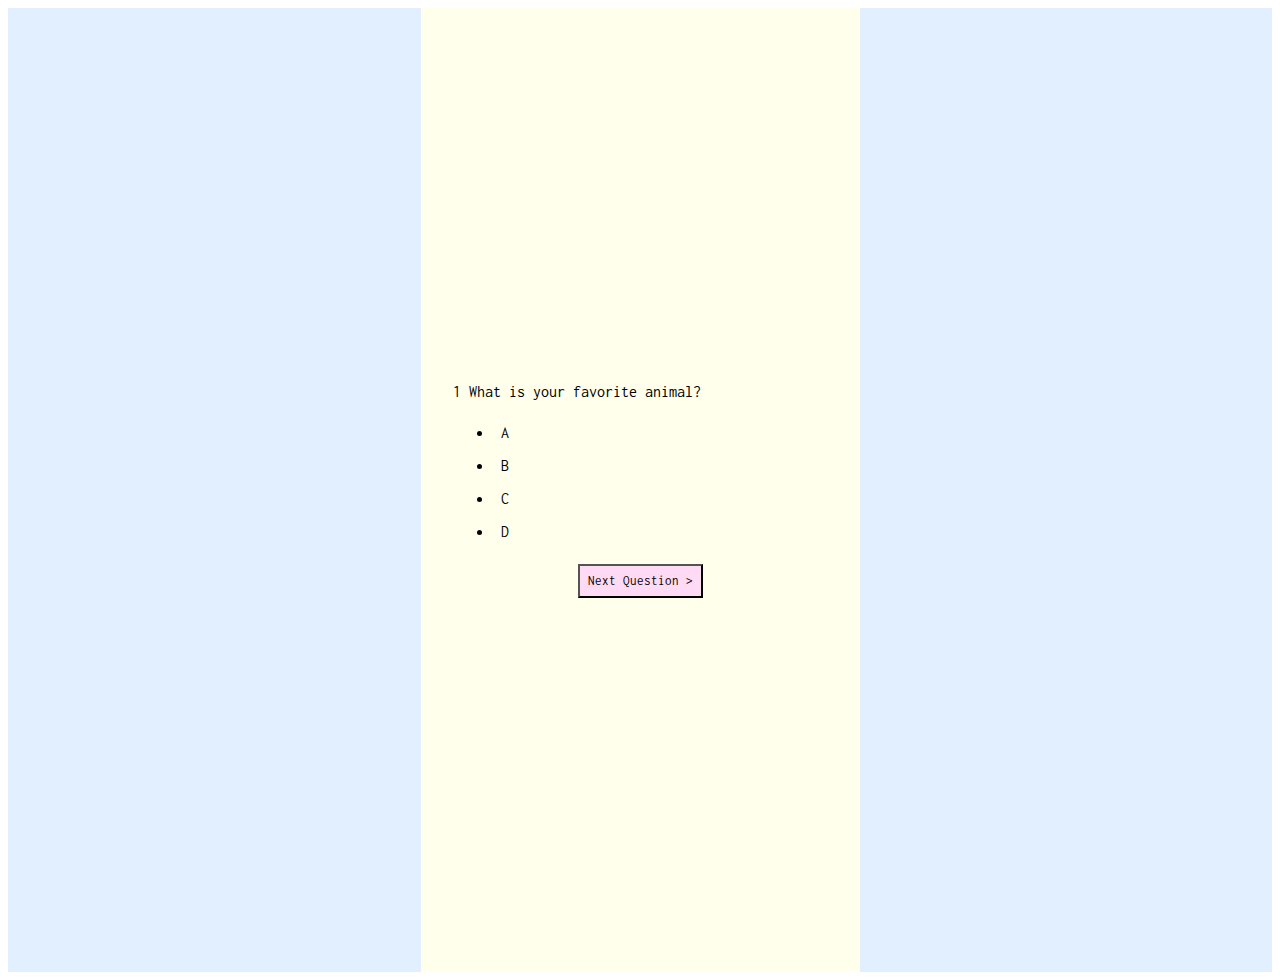
==== question.html @ 6e0f0e80 "added question page but no js" ====
<!DOCTYPE html>
<html lang="en">
<head>
    <meta charset="UTF-8">
    <meta http-equiv="X-UA-Compatible" content="IE=edge">
    <meta name="viewport" content="width=device-width, initial-scale=1.0">
    <title>Quiz in Session</title>
    <link rel="stylesheet" href="style.css">
</head>
<body>
    <div id="background">
        <div class="container">
            <div class="questionSection">
                <div class="counter">1</div>
                <div class="question">What is your favorite animal?</div>
            </div>
            <ul class="answerSection">
                <li class="option"><div>A</div></li>
                <li class="option"><div>B</div></li>
                <li class="option"><div>C</div></li>
                <li class="option"><div>D</div></li>
            </ul>
            <button class="btn">Next Question ></button>
        </div>
    </div>
</body>
</html>
---- style.css ----
@import url('https://fonts.googleapis.com/css2?family=Rubik+Iso&display=swap');
@import url('https://fonts.googleapis.com/css2?family=Inconsolata&display=swap');

:root {
    box-sizing: border-box;
    --heading-font: 'Rubik Iso', cursive;
    --secondary-font: 'Inconsolata', monospace;
}

/* This section is for the homepage */
#background {
    background-color: rgb(226, 239, 255);
}
.container {
    width: 375px;
    margin: auto;
    background-color: rgb(255, 255, 236);
    padding: 2rem;
    height: 100vh;
    display: flex;
    flex-direction: column;
    justify-content: center;
}
.header {
    font-family: var(--heading-font);
    font-size: 50px;
    text-align: center;
}
.welcomeMessage {
    font-family: var(--secondary-font);
    font-size: 13px;
}
.btn {
    color: black;
    font-family: var(--secondary-font);
    background-color: rgb(255, 218, 244);
    padding: 0.5rem;
    width: fit-content;
    align-self: center;
}
.btn a {
    text-decoration: none;
}

/* This section is for each question page */
.questionSection {
    display: flex;
    gap: 0.5rem;
    font-family: var(--secondary-font);
}
.answerSection {
    font-family: var(--secondary-font);
}
.option div {
    padding: 0.5rem;
}
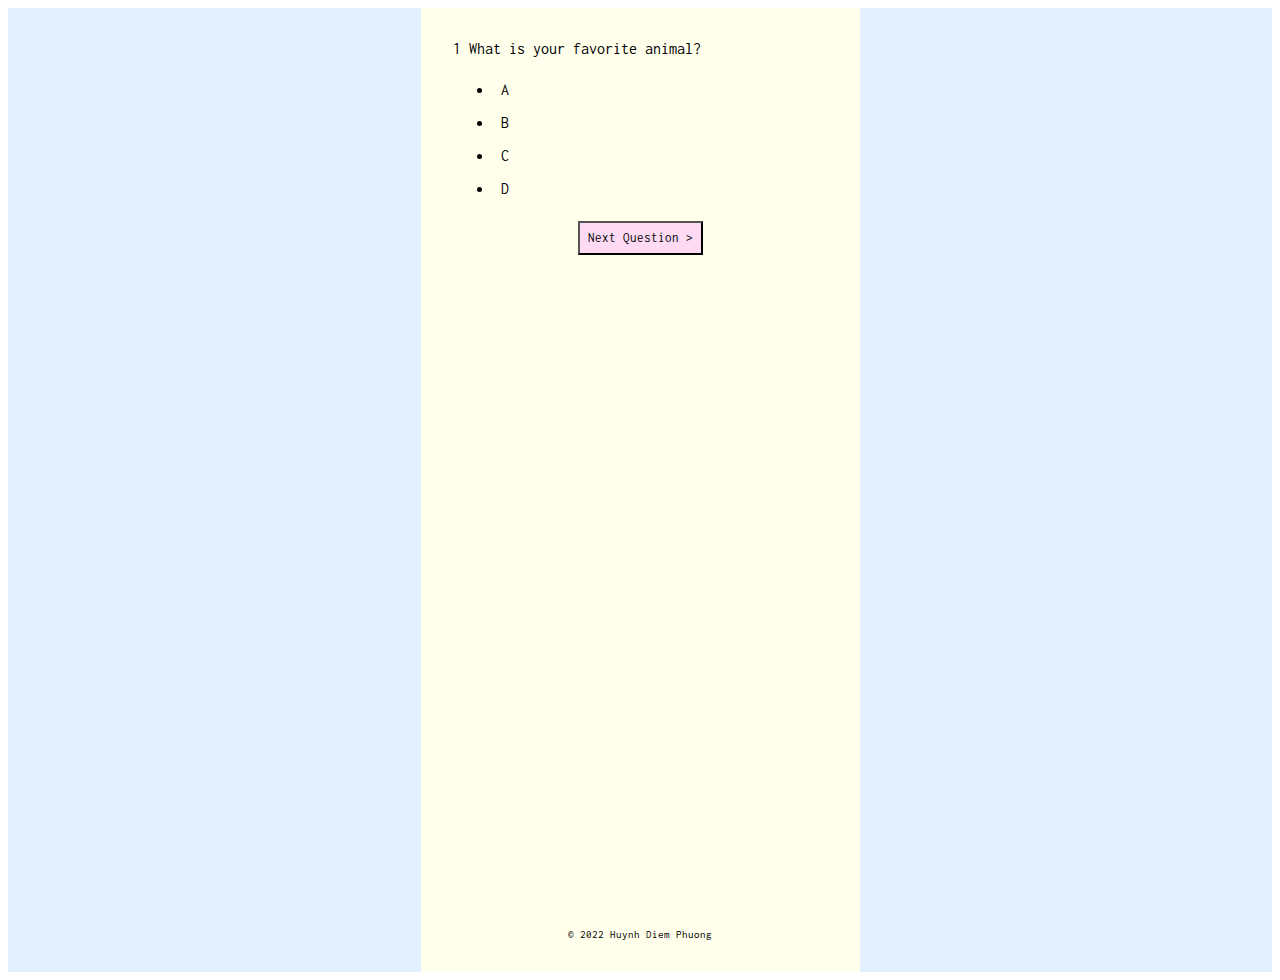
==== commit d9c4066a: "added footer" ====
--- a/question.html
+++ b/question.html
@@ -6,6 +6,7 @@
     <meta name="viewport" content="width=device-width, initial-scale=1.0">
     <title>Quiz in Session</title>
     <link rel="stylesheet" href="style.css">
+    <link rel="icon" href="assets/catsICON.png">
 </head>
 <body>
     <div id="background">
@@ -21,6 +22,7 @@
                 <li class="option"><div>D</div></li>
             </ul>
             <button class="btn">Next Question ></button>
+            <footer class="footer">&copy; 2022 Huynh Diem Phuong</footer>
         </div>
     </div>
 </body>
--- a/style.css
+++ b/style.css
@@ -31,7 +31,6 @@
     font-size: 13px;
 }
 .btn {
-    color: black;
     font-family: var(--secondary-font);
     background-color: rgb(255, 218, 244);
     padding: 0.5rem;
@@ -40,6 +39,13 @@
 }
 .btn a {
     text-decoration: none;
+}
+.footer {
+    font-family: var(--secondary-font);
+    font-size: 11px;
+    position: relative;
+    align-self: center;
+    margin-top: auto;
 }
 
 /* This section is for each question page */
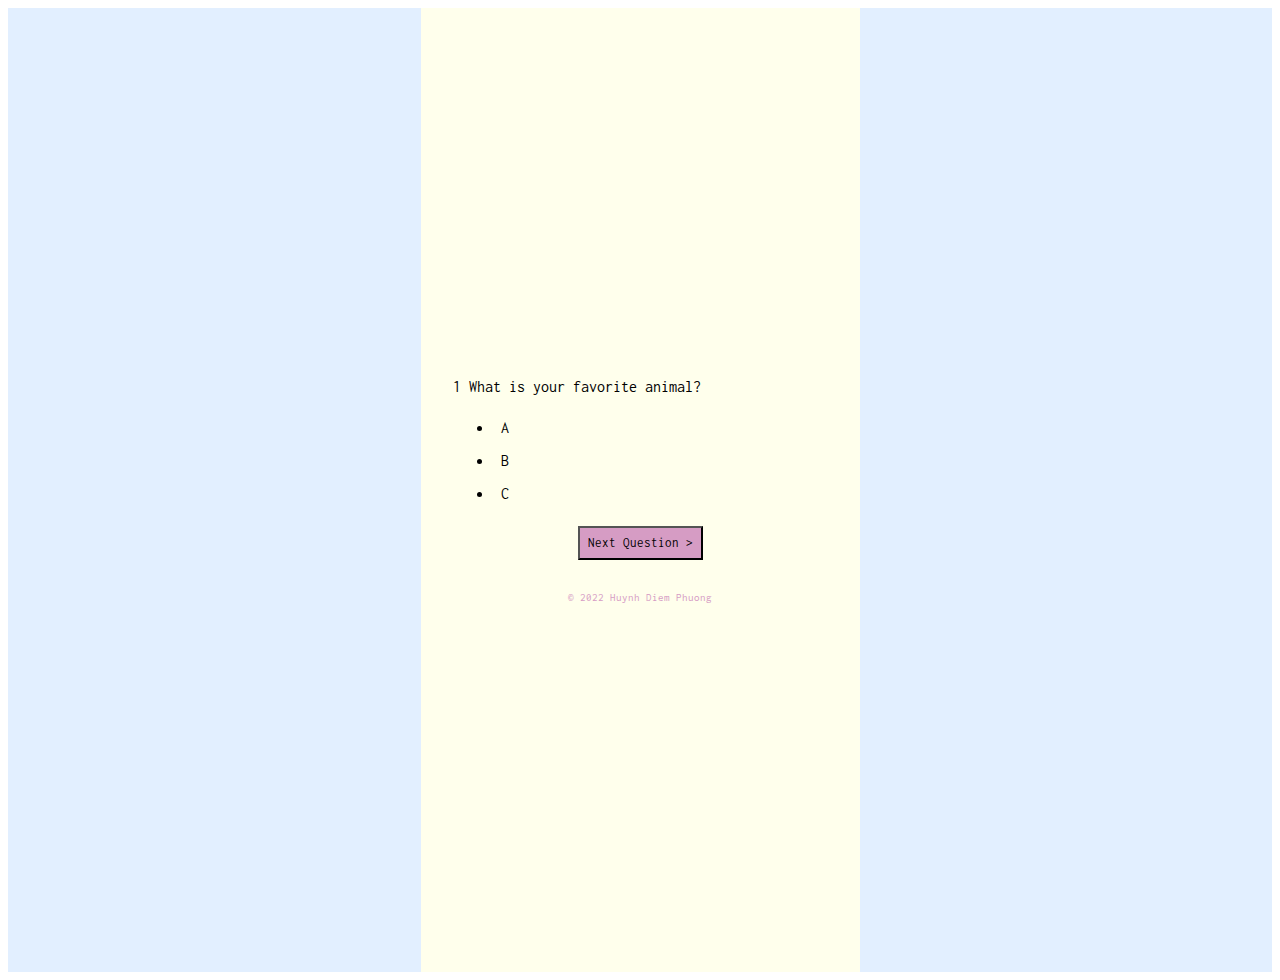
==== commit e5ab8bf1: "added changing answers" ====
--- a/question.html
+++ b/question.html
@@ -16,14 +16,14 @@
                 <div class="question">What is your favorite animal?</div>
             </div>
             <ul class="answerSection">
-                <li class="option"><div>A</div></li>
-                <li class="option"><div>B</div></li>
-                <li class="option"><div>C</div></li>
-                <li class="option"><div>D</div></li>
+                <li class="option1">A</li>
+                <li class="option2">B</li>
+                <li class="option3">C</li>
             </ul>
-            <button class="btn">Next Question ></button>
+            <button class="btn nextQ">Next Question ></button>
             <footer class="footer">&copy; 2022 Huynh Diem Phuong</footer>
         </div>
     </div>
+    <script src="script.js"></script>
 </body>
 </html>--- a/style.css
+++ b/style.css
@@ -5,16 +5,19 @@
     box-sizing: border-box;
     --heading-font: 'Rubik Iso', cursive;
     --secondary-font: 'Inconsolata', monospace;
+    --main-color: rgb(214, 156, 196);
+    --secondary-color: rgb(226, 239, 255);
+    --background-color: rgb(255, 255, 236);
 }
 
 /* This section is for the homepage */
 #background {
-    background-color: rgb(226, 239, 255);
+    background-color: var(--secondary-color);
 }
 .container {
     width: 375px;
     margin: auto;
-    background-color: rgb(255, 255, 236);
+    background-color: var(--background-color);
     padding: 2rem;
     height: 100vh;
     display: flex;
@@ -22,6 +25,7 @@
     justify-content: center;
 }
 .header {
+    color: var(--main-color);
     font-family: var(--heading-font);
     font-size: 50px;
     text-align: center;
@@ -32,20 +36,22 @@
 }
 .btn {
     font-family: var(--secondary-font);
-    background-color: rgb(255, 218, 244);
+    background-color: var(--main-color);
     padding: 0.5rem;
     width: fit-content;
     align-self: center;
 }
 .btn a {
     text-decoration: none;
+    color: black;
 }
 .footer {
+    margin-top: 2rem;
     font-family: var(--secondary-font);
     font-size: 11px;
     position: relative;
     align-self: center;
-    margin-top: auto;
+    color: var(--main-color);
 }
 
 /* This section is for each question page */
@@ -57,7 +63,7 @@
 .answerSection {
     font-family: var(--secondary-font);
 }
-.option div {
+.answerSection li {
     padding: 0.5rem;
 }
 
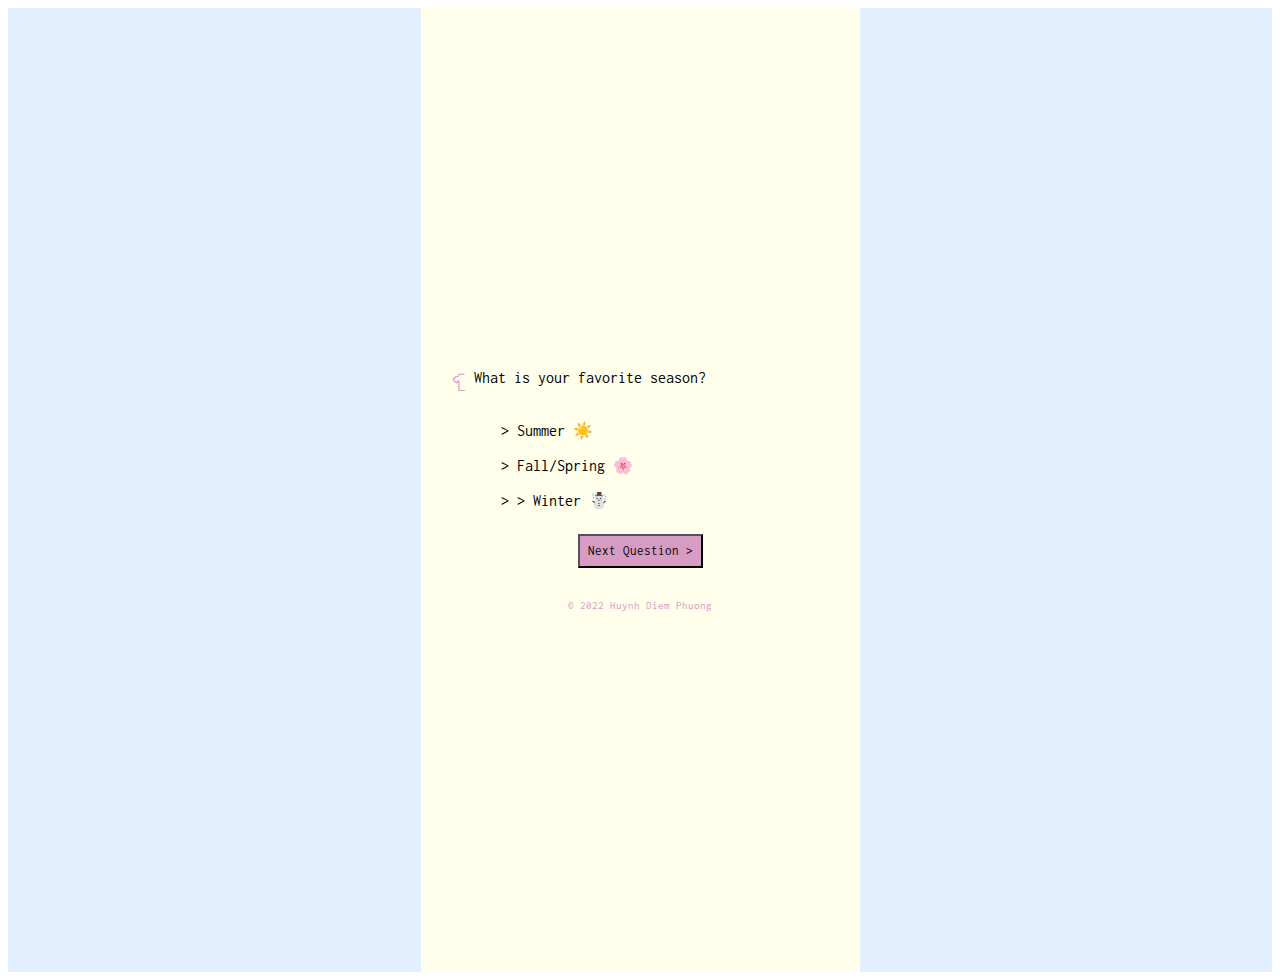
==== commit 4ad006cf: "first finish, very rough" ====
--- a/question.html
+++ b/question.html
@@ -12,13 +12,13 @@
     <div id="background">
         <div class="container">
             <div class="questionSection">
-                <div class="counter">1</div>
-                <div class="question">What is your favorite animal?</div>
+                <div class="counter"></div>
+                <div class="question"></div>
             </div>
             <ul class="answerSection">
-                <li class="option1">A</li>
-                <li class="option2">B</li>
-                <li class="option3">C</li>
+                <li class="option1"></li>
+                <li class="option2"></li>
+                <li class="option3"></li>
             </ul>
             <button class="btn nextQ">Next Question ></button>
             <footer class="footer">&copy; 2022 Huynh Diem Phuong</footer>
--- a/style.css
+++ b/style.css
@@ -15,7 +15,7 @@
     background-color: var(--secondary-color);
 }
 .container {
-    width: 375px;
+    width: min(375px, 100%);;
     margin: auto;
     background-color: var(--background-color);
     padding: 2rem;
@@ -31,8 +31,10 @@
     text-align: center;
 }
 .welcomeMessage {
+    margin-top: 2rem;
     font-family: var(--secondary-font);
     font-size: 13px;
+    margin-bottom: 2rem;
 }
 .btn {
     font-family: var(--secondary-font);
@@ -40,6 +42,7 @@
     padding: 0.5rem;
     width: fit-content;
     align-self: center;
+    cursor: pointer;
 }
 .btn a {
     text-decoration: none;
@@ -55,6 +58,11 @@
 }
 
 /* This section is for each question page */
+.counter {
+    font-family: var(--heading-font);
+    color: var(--main-color);
+    font-size: 24px;
+}
 .questionSection {
     display: flex;
     gap: 0.5rem;
@@ -62,10 +70,23 @@
 }
 .answerSection {
     font-family: var(--secondary-font);
+    list-style: none;
 }
 .answerSection li {
     padding: 0.5rem;
 }
+.answerSection li:hover {
+    text-decoration: underline;
+    cursor: pointer;
+}
+
+/* This section is for the result page */
+.result {
+    font-family: var(--secondary-font);
+    padding: 2rem;
+    font-size: 20px;
+    text-align: center;
+}
 
 
 
